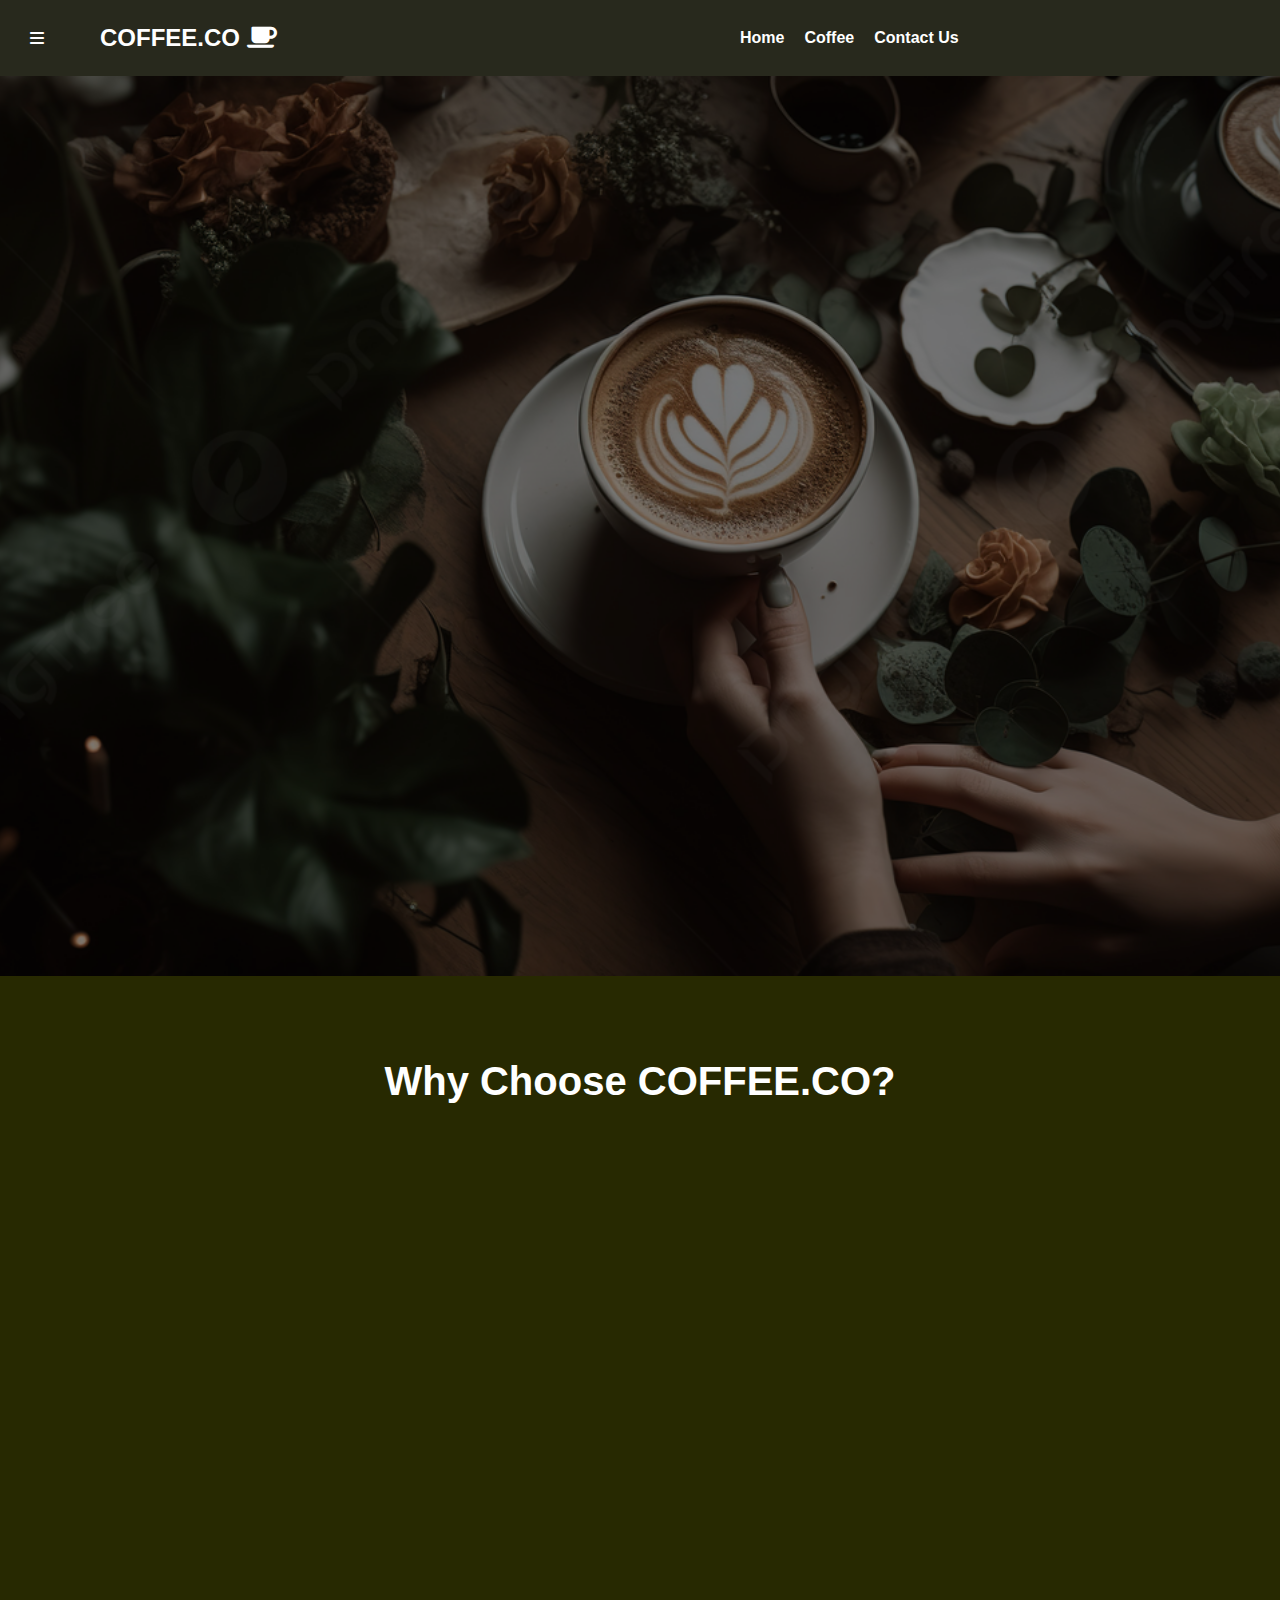
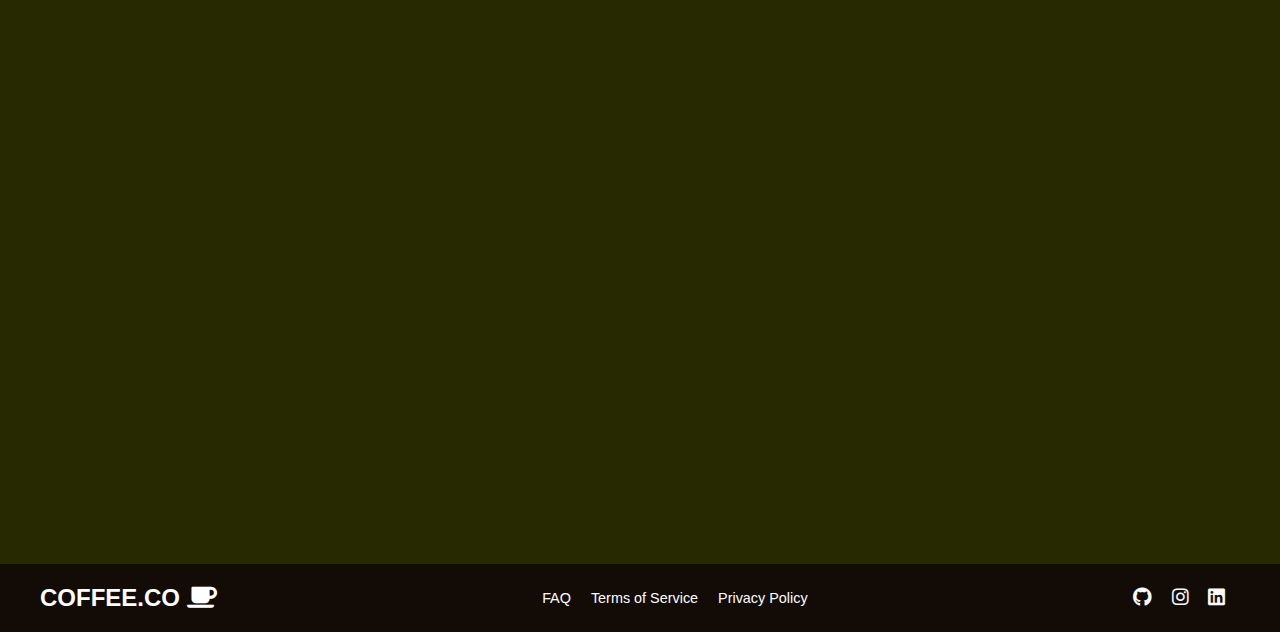
==== index.html @ 5e3e03c2 "Add files via upload" ====
<!DOCTYPE html>
<html lang="en">
<head>
    <meta charset="UTF-8">
    <meta name="viewport" content="width=device-width, initial-scale=1.0">
    <title>COFFEE.CO | Home</title>
    <link rel="stylesheet" href="style.css">
    <link rel="stylesheet" href="https://cdnjs.cloudflare.com/ajax/libs/font-awesome/6.0.0-beta3/css/all.min.css">
    <link rel="stylesheet" href="https://cdnjs.cloudflare.com/ajax/libs/font-awesome/6.0.0-beta3/css/all.min.css">

</head>
<body>
   
    <header>
        <nav class="navbar">
            <div class="nav-logo">COFFEE.CO <i class="fas fa-coffee"></i></div>
            
            <i class="fas fa-bars menu-toggle" id="menu-toggle"></i>
            <ul class="nav-links" id="nav-links">
                <li><a class="ho" href="index.html">Home</a></li>
                <li><a class="co" href="coffee.html">Coffee</a></li>
                <li><a class="con" href="contact.html">Contact Us</a></li>
            </ul>
          <a href="coffee.html"> <button  class="shop-now-btn">Shop Now</button></a> 
        </nav>
    </header>
    
  
    <section class="hero">
        <div class="hero-overlay">
            <h1 class="main-logo animate-fade-in">COFFEE.CO  <i class="fas fa-coffee"></i></h1>
            <p class="hero-description animate-slide-up">
                A sip of warmth, a taste of happiness. Discover the finest coffee blends and aromatic experiences only at COFFEE.CO.
            </p>
        </div>
    </section>
    
    <section class="why-us">
        <h2>Why Choose COFFEE.CO?</h2>
        <div class="reasons">
            <div class="reason animate-on-scroll">
                <img src="/images/fresh-beans.jpg" alt="Fresh Beans">
                <div class="reason-text">
                    <h3>Fresh Beans</h3>
                    <p>
                        At COFFEE.CO, we pride ourselves on using only the freshest, high-quality beans that are carefully sourced from trusted farms around the world. Each bean is handpicked and roasted to perfection, ensuring every cup delivers an unparalleled taste that awakens your senses.
                    </p>
                </div>
            </div>
            <div class="reason animate-on-scroll">
                <img src="/images/cozy-space.jpg" alt="Cozy Space">
                <div class="reason-text">
                    <h3>Cozy Space</h3>
                    <p>
                        Immerse yourself in a warm and inviting atmosphere designed for comfort and relaxation. Whether you’re catching up with friends, working on a project, or simply enjoying a quiet moment with your favorite brew, our thoughtfully crafted spaces make every visit special.
                    </p>
                </div>
            </div>
            <div class="reason animate-on-scroll">
                <img src="/images/skilled-baristas.jpg" alt="Skilled Baristas">
                <div class="reason-text">
                    <h3>Skilled Baristas</h3>
                    <p>
                        Our baristas are more than coffee makers; they are artisans who bring passion and precision to every cup. Trained in the finest techniques and always ready with a smile, they ensure your coffee experience is as delightful as the brew itself.
                    </p>
                </div>
            </div>
        </div>
    </section>
    
    <footer>
        <div class="footer-container">
            <div class="footer-logo">COFFEE.CO  <i class="fas fa-coffee"></i></div>
            <div class="footer-links">
                <a href="#">FAQ</a>
                <a href="#">Terms of Service</a>
                <a href="#">Privacy Policy</a>
            </div>
            <div class="social-icons">
                <a href="https://github.com" target="_blank"><i class="fab fa-github"></i></a>
                <a href="https://instagram.com" target="_blank"><i class="fab fa-instagram"></i></a>
                <a href="https://linkedin.com" target="_blank"><i class="fab fa-linkedin"></i></a>
            </div>
        </div>
    </footer>
    <script src="main.js" defer></script>

 
</body>
</html>
---- style.css ----
body {
    margin: 0;
    font-family: 'Sans-serif', Arial;
    color: #fcf8f8; 
    background: url('/images/coffee-background.jpg') center/cover no-repeat;
}

/* Navbar */
.navbar {
    display: flex;
    justify-content: space-between;
    align-items: center;
    padding: 10px 20px;
    background-color: #28291d;
    color: #fff;
    position: sticky;
    padding: 30px;
    top: 0;
    z-index: 1000;
}

.nav-logo {
    font-family:sans-serif;
    font-size: x-large;
    font-weight: bolder;
    position: absolute;
    left: 100px;
}
.nav-links {
    list-style: none;
    display: flex;
    gap: 20px;
    position: absolute;
    left: 700px;
}

.nav-links a {
    color: #fff;
    text-decoration: none;
    font-weight: bold;
}

.shop-now-btn {
    background-color: #ffc107;
    color: #3c2f2f;
    border: none;
    padding: 10px 20px;
    border-radius: 5px;
    cursor: pointer;
    position: absolute;
    left: 1300px;
    bottom: 20px;
}

.menu-toggle i {
    display: none;
   
}

@media (max-width: 1338px) {
     
    .shop-now-btn {
        display: none;
    }
}



@media (max-width: 998px) {
    .nav-links {
        display: none; 
        flex-direction: column;
        gap: 15px;
        position: absolute;
        top: 50px;
        left: 0;
        background-color: #28291d;
        width: 95%;
        padding: 20px;
        border-top: 2px  solid black;
    }

    .nav-links.show {
        display: flex; 
    }

    li:hover {
        background-color: #3b4b35;
        padding: 3px;
    }

    .menu-toggle {
        display: block; 
        font-size: 1.5rem;
        cursor: pointer;
        position: absolute;
        right: 20px;
        color: #fff;
    }

    .nav-logo {
        left: 20px;
    }

    .shop-now-btn {
        display: none;
    }
}

/* Hero Section */
.hero {
    background: url('/images/coffee-background.jpg') center/cover no-repeat;
    height: 100vh;
    position: relative;
    display: flex;
    justify-content: center;
    align-items: center;
    overflow: hidden;
}

.hero::before {
    content: '';
    position: absolute;
    top: 0;
    left: 0;
    width: 100%;
    height: 100%;
    background: rgba(0, 0, 0, 0.5); 
    z-index: 1;
}

.hero-overlay {
    position: relative;
    z-index: 2; 
    text-align: center;
    color: #fff;
}

.main-logo {
    font-size: 4rem;
    font-weight: bold;
    margin: 0;
}

.hero-description {
    font-size: 1.5rem;
    margin-top: 10px;
}


.animate-fade-in {
    opacity: 0;
    animation: fade-in 2s ease-in-out forwards;
}

.animate-slide-up {
    transform: translateY(50px);
    opacity: 0;
    animation: slide-up 1.5s ease-in-out forwards;
    animation-delay: 0.5s;
}

@keyframes fade-in {
    from {
        opacity: 0;
    }
    to {
        opacity: 1;
    }
}

@keyframes slide-up {
    from {
        transform: translateY(50px);
        opacity: 0;
    }
    to {
        transform: translateY(0);
        opacity: 1;
    }
}

@media (max-width: 768px) {
    .main-logo {
        font-size: 3rem; 
    }

    .hero-description {
        font-size: 1.01rem; 
    }
}

@media (max-width: 480px) {
    .main-logo {
        font-size: 2.5rem; 
    }

    .hero-description {
        font-size: 1rem; 
    }
}

/* Why Us Section */
.why-us {
    padding: 50px 20px;
    background-color: #272901; 
    color: #D3BBAE; 
    text-align: center;
}

.why-us h2 {
    font-size: 2.5rem;
    color: #FFF; 
    margin-bottom: 30px;
}

.reasons {
    display: flex;
    flex-direction: column;
    gap: 40px;
    align-items: center;
}

.reason {
    display: flex;
    align-items: center;
    gap: 20px;
    text-align: left;
    width: 100%;
    max-width: 1200px;
    margin: 0 auto;
}

.reason img {
    width: 300px; 
    height: 300px;
    object-fit: cover;
    border-radius: 10px; 
    box-shadow: 0 4px 8px rgba(246, 247, 244, 0.658); 
}

.reason-text {
    flex: 1;
}

.reason-text h3 {
    font-size: 2rem;
    color: #FFF; 
    margin-bottom: 15px;
}

.reason-text p {
    font-size: 1.2rem;
    line-height: 1.8;
    color: #D3BBAE; 
}

/* Hover Effects */
.reason img:hover {
    transform: scale(1.05); 
    transition: transform 0.3s ease;
}

.reason-text p:hover {
    color: #FFF; 
    transition: color 0.3s ease;
}

/* Scroll Animation: Initial State */
.animate-on-scroll {
    opacity: 0;
    transform: translateY(50px); 
    transition: all 0.6s ease-in-out;
}

/* Scroll Animation: Active State */
.animate-on-scroll.scroll-in {
    opacity: 1;
    transform: translateY(0); 
}


.reasons {
    display: flex;
    flex-direction: column;
    gap: 40px;
    align-items: center;
}

.reason {
    display: flex;
    align-items: center;
    gap: 20px;
    text-align: left;
    width: 100%;
    max-width: 1200px;
    margin: 0 auto;
}

@media (max-width: 768px) {
    .reason {
        flex-direction: column; 
        text-align: center; 
    }

    .reason img {
        margin: 0 auto; 
    }

    .reason-text {
        text-align: center; 
    }
}


/* mebu */
.coffee-menu {
    background-color: #2f3b30; 
    color: #fff;
    padding: 40px 0;
    text-align: center;
}

.coffee-menu h2 {
    font-size: 56px;
    margin-bottom: 90px;
    color: #f1f1f1; 
}


.coffee-section {
    margin: 30px 0;
}

.coffee-section h3 {
    font-size: 28px;
    margin-bottom: 20px;
    color: #ffcc00;
}

.coffee-items {
    display: grid;
    grid-template-columns: repeat(4, 1fr);
    gap: 20px;
    justify-items: center;
}

.coffee-item {
    background-color: #101414; 
    padding: 20px;
    border-radius: 10px;
    transition: transform 0.3s ease, box-shadow 0.3s ease;
    text-align: center;
    max-width: 250px;
    width: 100%;
}

.coffee-item img {
    width: 100%;
    border-radius: 10px;
    transition: transform 0.3s ease;
}


.coffee-item img:hover {
    transform: scale(1.05);
}


.coffee-item:hover {
    transform: translateY(-10px); 
    box-shadow: 0 10px 20px rgba(0, 0, 0, 0.1); 
}

.coffee-item p {
    font-size: 18px;
    margin: 15px 0;
    font-weight: bold;
}

/* Buy Me */
.buy-now {
    background-color: #ffcc00;
    border: none;
    color: #140303; 
    font-size: 18px;
    padding: 10px 20px;
    border-radius: 5px;
    cursor: pointer;
    transition: background-color 0.3s ease, transform 0.3s ease;
}
.coffee-item img {
    width: 100%;
    height: auto; 
    max-width: 250px; 
    height: 250px; 
    object-fit: cover; 
    border-radius: 10px;
    transition: transform 0.3s ease;
}

.buy-now:hover {
    background-color: #e6b800; 
    transform: scale(1.1); 
}


.animate-on-scroll {
    opacity: 0;
    transform: translateY(20px);
    transition: opacity 0.5s ease, transform 0.5s ease;
}

.scroll-in {
    opacity: 1;
    transform: translateY(0);
}

@media (max-width: 768px) {
    .coffee-menu h2 {
        font-size: 36px; 
        margin-bottom: 50px; 
    }

    .coffee-items {
        grid-template-columns: repeat(2, 1fr); 
        gap: 40px; 
    }

    .coffee-item {
        max-width: 150px; 
        padding: 10px; 
    }

    .coffee-item img {
        height: 150px; 
        max-width: 100%; 
    }

    .coffee-item p {
        font-size: 14px; 
    }

    .buy-now {
        font-size: 14px;
        padding: 8px 15px; 
    }
}

@media (max-width: 1200px) {
    .coffee-items {
        grid-template-columns: repeat(2, 1fr); 
        gap: 15px; 
    }

    .coffee-item {
        max-width: 200px; 
        padding: 15px; 
    }

    .coffee-item img {
        height: 200px; 
        max-width: 100%; 
    }

    .coffee-item p {
        font-size: 16px; 
    }

    .buy-now {
        font-size: 16px; 
        padding: 10px 18px;
    }
}

@media (max-width: 992px) {
    .coffee-items {
        gap: 10px; 
    }

    .coffee-item {
        max-width: 180px; 
        padding: 12px; 
    }

    .coffee-item img {
        height: 180px; 
    }

    .coffee-item p {
        font-size: 14px; 
    }

    .buy-now {
        font-size: 14px; 
        padding: 8px 16px; 
    }
}


@media (max-width: 576px) {
    .coffee-items {
        gap: 5px; 
    }

    .coffee-item {
        max-width: 120px; 
        padding: 8px; 
    }

    .coffee-item img {
        height: 120px; 
    }

    .coffee-item p {
        font-size: 10px; 
    }

    .buy-now {
        font-size: 10px; 
        padding: 5px 10px; 
    }
}



/* Contact Section */
.contact {
    margin-top: 100px; 
    text-align: center;
    padding: 40px 20px;
    max-width: 700px;
    margin-left: auto;
    margin-right: auto;
    background: rgb(32, 41, 1);
    border-radius: 20px;
    box-shadow: 0 10px 20px rgba(0, 0, 0, 0.2);
    color: #f5f5f5; 
    margin-bottom: 100px;
}

.contact h2 {
    font-size: 2.5rem;
    font-weight: 700;
    color: #c0970f; 
    margin-bottom: 20px;
    text-transform: uppercase;
    letter-spacing: 9px;
}


form {
    display: flex;
    flex-direction: column;
    gap: 20px;
}

label {
    text-align: left;
    font-weight: 300;
    margin-bottom: 5px;
    color: #fff;
    padding: auto;
}


input, textarea {
    width: 97%;
    padding: 15px;
    font-size: 1rem;
    border: 2px solid #0e140f; 
    border-radius: 12px;
    background: #ffffff; 
    color: #130f0f; 
    outline: none;
    transition: border-color 0.3s ease-in-out;
}

input:focus, textarea:focus {
    border-color: #050f0c;
}

.send-message {
    padding: 15px 20px;
    font-size: 1.2rem;
    font-weight: bold;
    background: rgb(133, 113, 4);
    color: #fff;
    border: none;
    border-radius: 12px;
    cursor: pointer;
    transition: transform 0.2s ease, box-shadow 0.3s ease;
}

button:hover {
    transform: translateY(-2px);
    box-shadow: 0 6px 12px rgba(0, 0, 0, 0.2);
    background: #e6d071;
}

@media (max-width: 768px) {
    .contact h2 {
        font-size: 2rem;
    }

    .contact {
        padding: 20px 10px; 
        max-width: 90%; 
    }

    input, textarea {
        font-size: 0.9rem;
        padding: 4px;
        width: 94%; 
    }

    button {
        font-size: 1rem;
        padding: 10px 5px;
        width: 94%; 
    }
}


/* Footer */
footer {
    background-color: #130b06;
    color: white;
    padding: 20px 0;
}

.footer-container {
    display: flex;
    flex-wrap: wrap;
    justify-content: space-between;
    align-items: center;
    max-width: 1200px;
    margin: auto;
    padding: 0 20px;
}

.footer-logo {
    font-size: 1.5em;
    font-weight: bold;
}

.footer-links {
    list-style: none;
    display: flex;
    gap: 20px;
}

.footer-links a {
    color: white;
    text-decoration: none;
    font-size: 0.9em;
}

.social-icons a {
    color: rgb(250, 249, 249);
    margin-right: 15px;
    font-size: 1.2em;
    text-decoration: none;
}

.social-icons a:hover {
    color: #3b4b35;
}


@media (max-width: 768px) {
    .footer-container {
        flex-direction: column; 
        align-items: center; 
        text-align: center;   
    }

    .footer-logo {
        font-size: 1.2em; 
        margin-bottom: 10px;
    }

    .footer-links {
        gap: 10px; 
        margin-bottom: 10px; 
        justify-content: center; 
    }

    .footer-links a {
        font-size: 0.8em; 
    }

    .social-icons {
        margin-top: 10px; 
    }

    .social-icons a {
        font-size: 1em; 
        margin-right: 10px; 
    }
}

@media (max-width: 576px) {
    .footer-logo {
        font-size: 1em; 
    }

    .footer-links a {
        font-size: 0.7em;
    }

    .social-icons a {
        font-size: 0.9em; 
        margin-right: 8px; 
    }
}
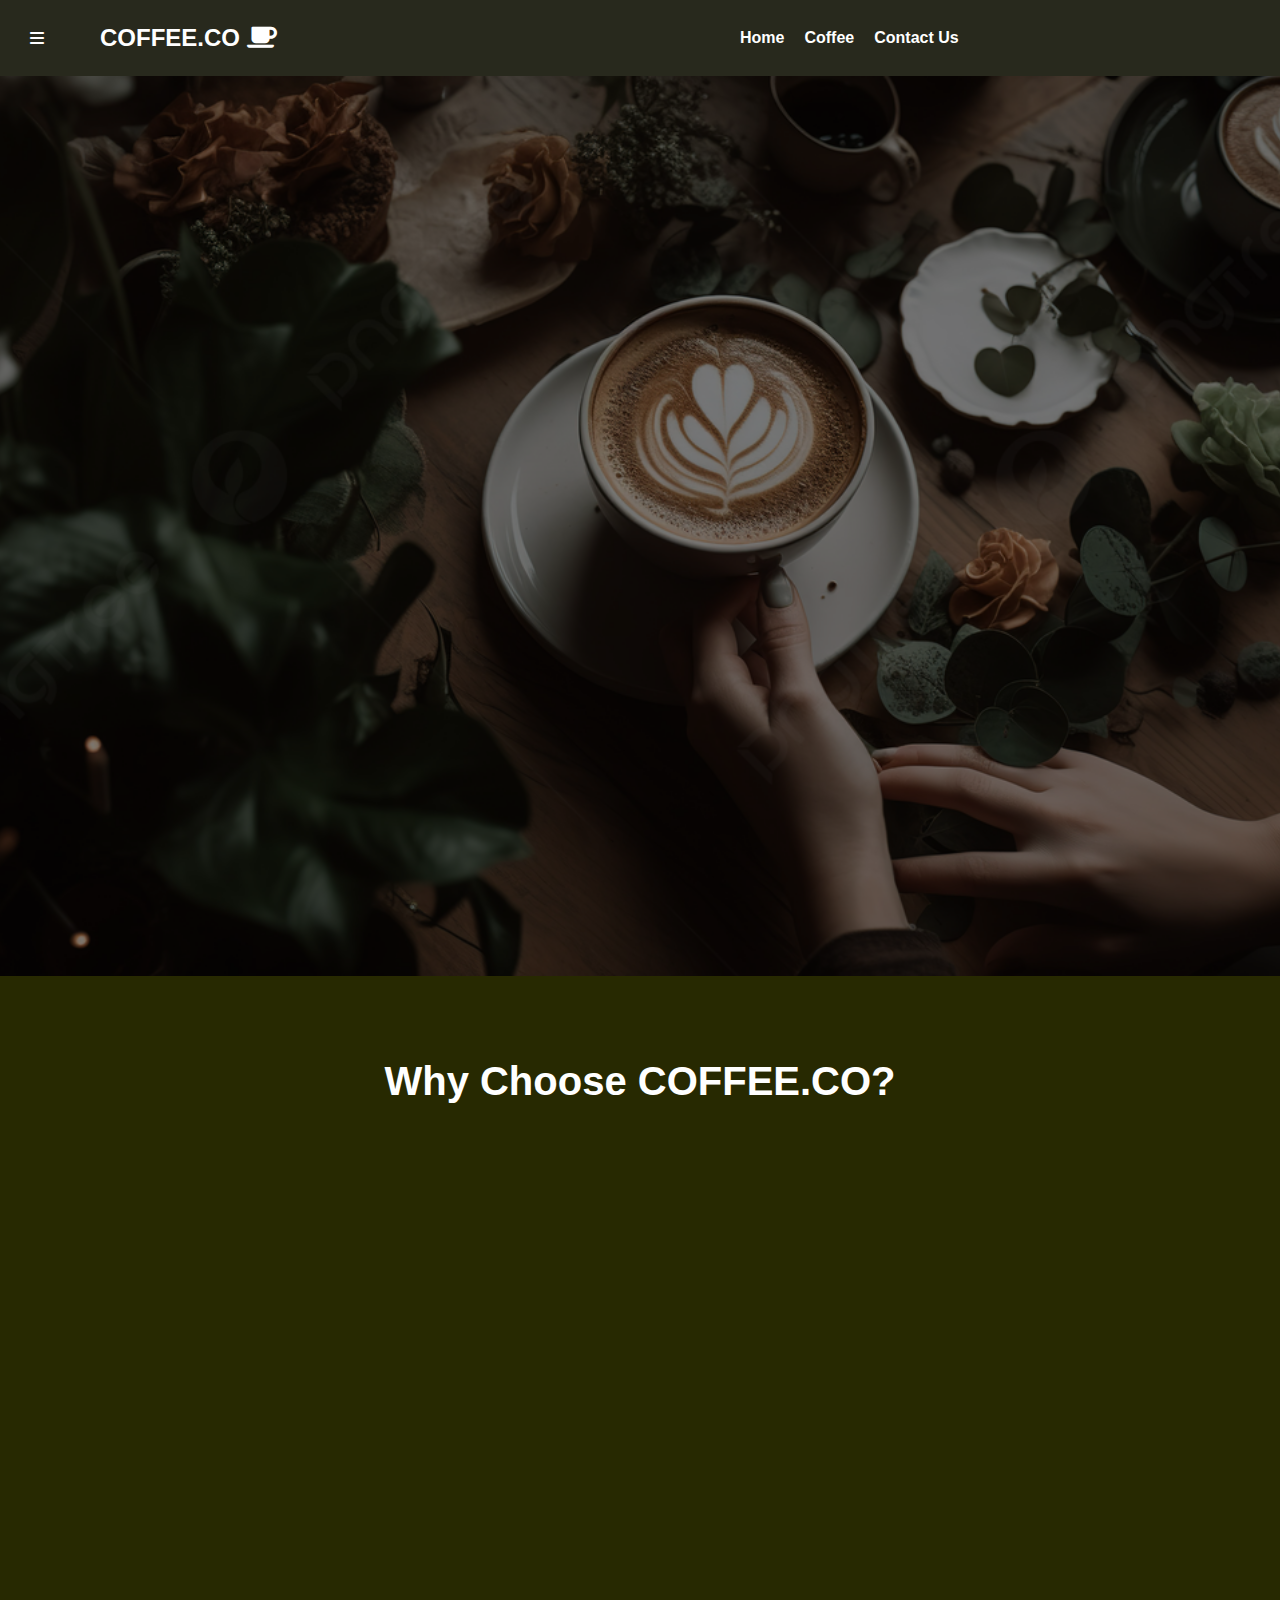
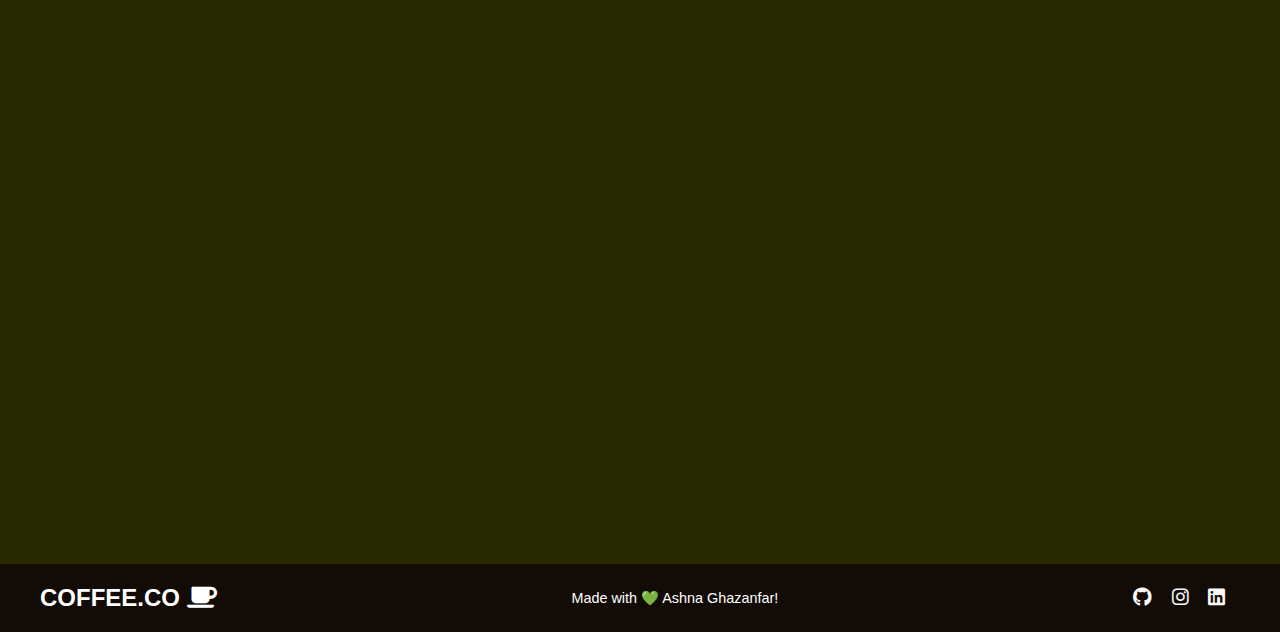
==== commit b1ba3f8e: "Update index.html" ====
--- a/index.html
+++ b/index.html
@@ -72,9 +72,7 @@
         <div class="footer-container">
             <div class="footer-logo">COFFEE.CO  <i class="fas fa-coffee"></i></div>
             <div class="footer-links">
-                <a href="#">FAQ</a>
-                <a href="#">Terms of Service</a>
-                <a href="#">Privacy Policy</a>
+                  <a href="#">Made with 💚 Ashna Ghazanfar! </a>
             </div>
             <div class="social-icons">
                 <a href="https://github.com" target="_blank"><i class="fab fa-github"></i></a>
